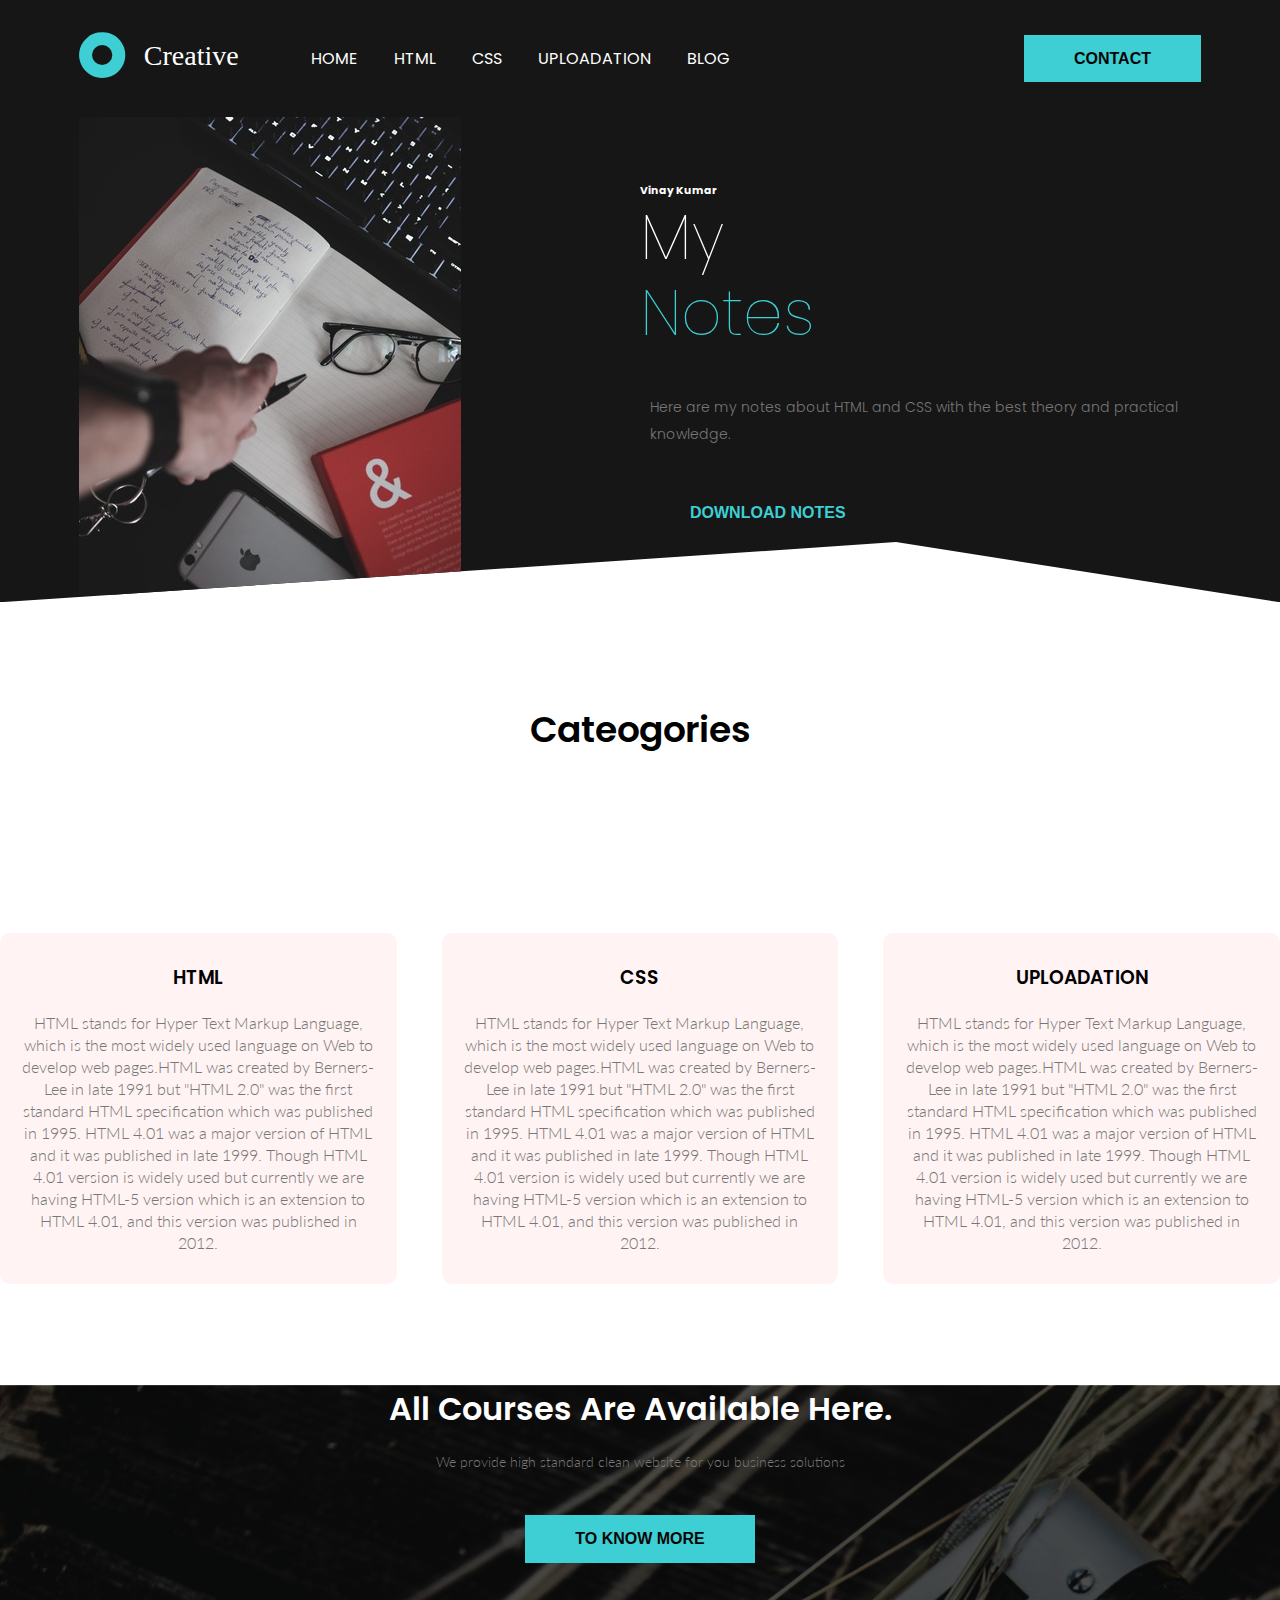
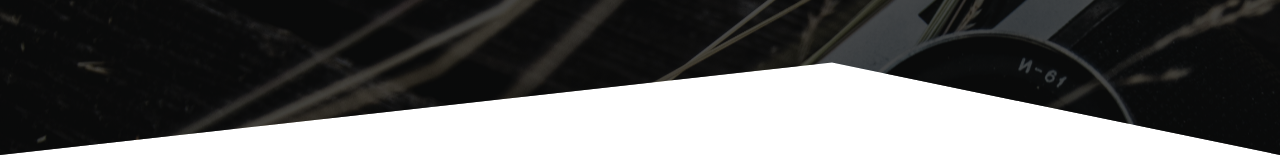
==== index.html @ 0ae2af85 "initial commit" ====
<!DOCTYPE html>
<html>
    <head>
        <title> My Notes </title>
        <link rel="stylesheet" href="./css/style.css">
        <link rel="preconnect" href="https://fonts.gstatic.com" crossorigin>
<link href="https://fonts.googleapis.com/css2?family=Poppins:wght@400;600&display=swap" rel="stylesheet">
<link rel="preconnect" href="https://fonts.googleapis.com">
<link rel="preconnect" href="https://fonts.gstatic.com" crossorigin>
<link href="https://fonts.googleapis.com/css2?family=Lato:wght@300;400;700&family=Poppins:wght@400;600&display=swap" rel="stylesheet">
     

    </head>

    <body>
         <header>
             <div class="container">
             <nav class="flex items-center justify-between ">
                 <div class="left flex items-center">
                     <div class="branding">
                         <img src="./images/logo.svg" alt="">
                     </div>
                     <div>
                         <a href="#">HOME</a>
                         <a href="#">HTML</a>
                         <a href="#">CSS</a>
                         <a href="#">UPLOADATION</a>
                         <a href="#">Blog</a>
                     </div>
                 </div>
                 <div class="right">
                     <button class="btn btn-primary">CONTACT</button>
                 </div>
             </nav>

             <div class="me flex items-center justify-between">
                 <div class="left flex-1">
                     <img src="./images/1.jpg">
                 </div>
                 <div class="right flex-1">
                     <h6> Vinay Kumar </h6>
                     <h1> My  <br><span> Notes </span></h1>
                     <p> Here are my notes about HTML and CSS with the best
                         theory and practical knowledge. </p>

                     <div>
                         <button class="btn btn-secondary"> DOWNLOAD NOTES</button>
                     </div>
                 </div>
             </div>
            </div>
         </header>

         <section class="basic">
             <h1> Cateogories </h1>

             <div class="row">
                <div class="col">
                    <h3> HTML </h3>
                    <p>HTML stands for Hyper Text Markup Language, which is the most widely used language on 
                       Web to develop web pages.HTML was created by Berners-Lee in late 1991 but "HTML 2.0" was the first standard HTML 
                       specification which was published in 1995. HTML 4.01 was a major version of HTML and it 
                       was published in late 1999. Though HTML 4.01 version is widely used but currently we are 
                       having HTML-5 version which is an extension to HTML 4.01, and this version was published 
                       in 2012.
                       </p>
                </div>
   
                <div class="col">
                   <h3> CSS </h3>
                   <p>HTML stands for Hyper Text Markup Language, which is the most widely used language on 
                      Web to develop web pages.HTML was created by Berners-Lee in late 1991 but "HTML 2.0" was the first standard HTML 
                      specification which was published in 1995. HTML 4.01 was a major version of HTML and it 
                      was published in late 1999. Though HTML 4.01 version is widely used but currently we are 
                      having HTML-5 version which is an extension to HTML 4.01, and this version was published 
                      in 2012.
                      </p>
               </div>
   
               <div class="col">
                   <h3> UPLOADATION </h3>
                   <p>HTML stands for Hyper Text Markup Language, which is the most widely used language on 
                      Web to develop web pages.HTML was created by Berners-Lee in late 1991 but "HTML 2.0" was the first standard HTML 
                      specification which was published in 1995. HTML 4.01 was a major version of HTML and it 
                      was published in late 1999. Though HTML 4.01 version is widely used but currently we are 
                      having HTML-5 version which is an extension to HTML 4.01, and this version was published 
                      in 2012.
                    </p>
               </div>
             </div>


         </section>


         <section class="footer">
            <h1> All Courses Are Available Here.</h1>
            <p> We provide high standard clean website for you business solutions</p>
            <button class="btn btn-primary">To Know More </button>
        </section>

    </body>
</html>
---- css/style.css ----
@import 'utilities.css';

:root{
    --primary:#3DCFD3;
    --dark:#161616;
    --pure:#FFFFFF;
    --ternary:#898989;
    --light:#F2F2F2;
    --secondary: #070606;
}

body{
    font-family: 'Poppins',sans-serif;
}

*{
    padding: 0;
    margin: 0;
    box-sizing: border-box;
    --webkit-font-smotthing: antialiased;
}



header{
    background: var(--dark);
    clip-path: polygon(0 0, 100% 0, 100% 100%, 70% 90%, 0 100%);
}

.container{
    max-width: 1152px;
    padding: 0 15px;
    margin: 0 auto;
}

header nav .left a{
    color:  var(--pure);
    text-decoration: none;
    margin-right: 2rem;
    text-transform: uppercase;
    transition: 0.3;
}

header nav .left a:hover{
    color: var(--primary);
}

header nav{
    padding: 2rem 0;
}

header nav .branding{
    margin-right: 3rem;
}

.btn{
    padding:0.8rem 3rem;
    font-size: 1rem;
    font-weight: 600;
    border: 2px solid transparent;
    outline: none;
    cursor: pointer;
    text-transform: uppercase;
}

.btn-primary{
    background: var(--primary);
    color: var(--secondary);
}

.btn-primary:hover{
    background: transparent;
    border-color: var(--primary);
    color: var(--primary);
}

.hero .left img{
    width: 400px;
}

.me .right{
    color: var(--pure);
}

.me .right h1{
    font-size: 4rem;
    font-weight: 100;
    line-height: 1.2;
    margin-bottom: 2rem;
}

.me .right h1 span{
    color: var(--primary);
}

.me .right p{
    line-height: 1.9;
    margin-bottom: 2rem;
}





.basic{
    width: auto;
    margin: auto;
    text-align: center;
    padding-top: 100px;
     
}

h1{
    font-size: 36px;
    font-weight: 600;
}

p{
    color: #777;
    font-size: 14px;
    font-weight: 300;
    line-height: 22px;
    padding: 10px;
}

.row{
    margin-top: 5%;
    display: flex;
    justify-content: space-between;
    
}


.col{
    flex-basis: 31%;
    background: #fff3f3;
    border-radius: 10px;
    margin-bottom: 5px;
    padding: 20px 12px;
    box-sizing: border-box;
    transition: 0.5s;
}

h3{
    text-align: center;
    font-weight: 600; 
    margin: 10px 0;
    
}

.col:hover{
    box-shadow: 0 0 20px 0px rgba( 0,0,0,0.7);
}


section.footer{
    text-align: center;
    margin-top: 6rem;
    background: linear-gradient(rgba(0,0,0,0.7),rgba(0,0,0,0.7)),url(../images/camera.png);
    color: var(--pure);
    clip-path: polygon(0 0, 100% 0, 100% 100%, 65% 75%, 0 100%);
    padding-bottom: 12rem;
}

section.footer h1{
    font-size: 2rem;
    margin-bottom: 0.5rem;
}
section.footer p{
    margin-bottom: 2rem;
    font-family: 'Lato',sans-serif;
}

.col{
    margin-top: 7rem;
    background: #fff3f3;
    border-radius: 10px;
    margin-bottom: 5px;
    padding: 20px 12px;
    box-sizing: border-box;
}

 .col p{
     font-family: 'Lato';
     font-size: 1rem;
 }
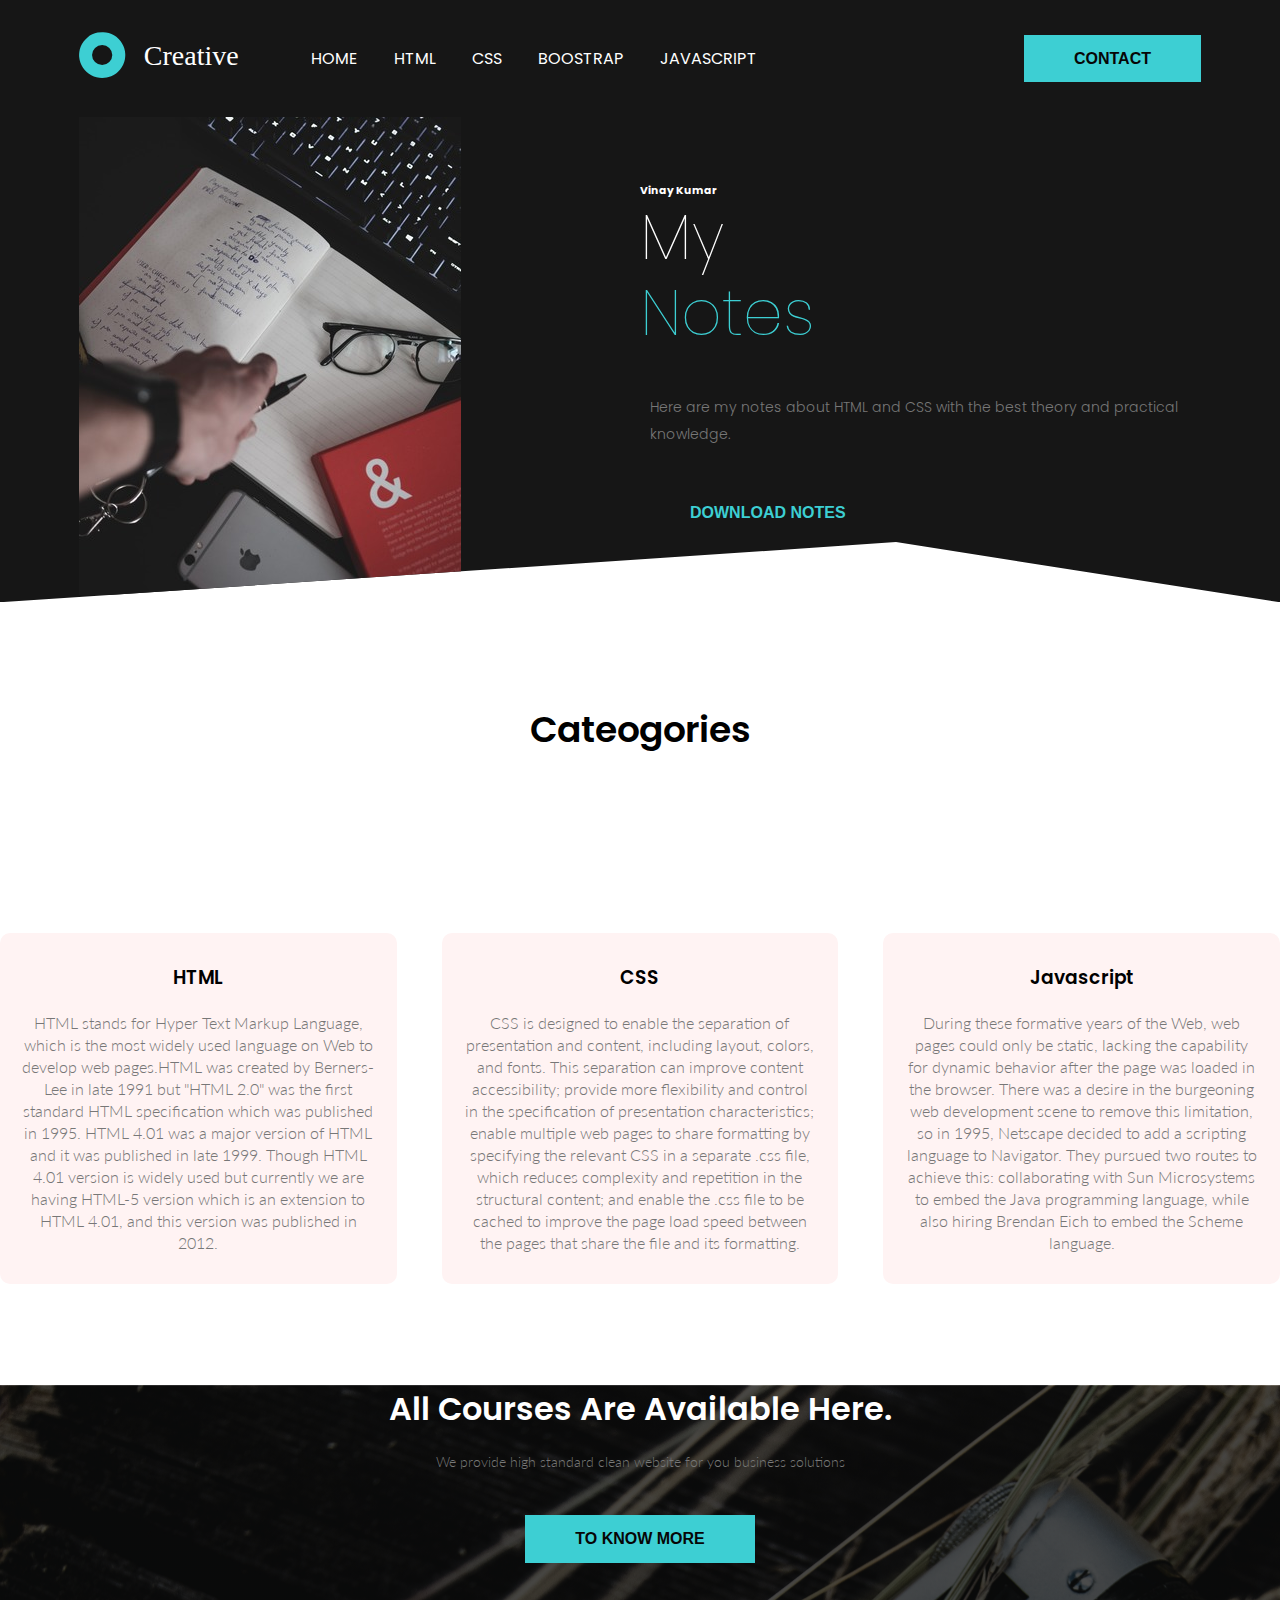
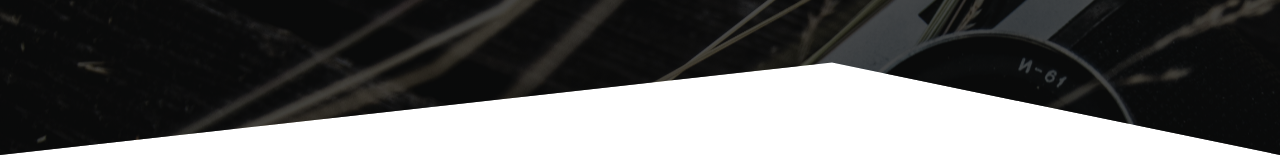
==== commit 3652d35f: "initial commit" ====
--- a/index.html
+++ b/index.html
@@ -22,10 +22,10 @@
                      </div>
                      <div>
                          <a href="#">HOME</a>
-                         <a href="#">HTML</a>
-                         <a href="#">CSS</a>
-                         <a href="#">UPLOADATION</a>
-                         <a href="#">Blog</a>
+                         <a href="html.html">HTML</a>
+                         <a href="css.html">CSS</a>
+                         <a href="bootstrap.html">Boostrap</a>
+                         <a href="javascript.html">Javascript</a>
                      </div>
                  </div>
                  <div class="right">
@@ -68,23 +68,13 @@
    
                 <div class="col">
                    <h3> CSS </h3>
-                   <p>HTML stands for Hyper Text Markup Language, which is the most widely used language on 
-                      Web to develop web pages.HTML was created by Berners-Lee in late 1991 but "HTML 2.0" was the first standard HTML 
-                      specification which was published in 1995. HTML 4.01 was a major version of HTML and it 
-                      was published in late 1999. Though HTML 4.01 version is widely used but currently we are 
-                      having HTML-5 version which is an extension to HTML 4.01, and this version was published 
-                      in 2012.
+                   <p>CSS is designed to enable the separation of presentation and content, including layout, colors, and fonts. This separation can improve content accessibility; provide more flexibility and control in the specification of presentation characteristics; enable multiple web pages to share formatting by specifying the relevant CSS in a separate .css file, which reduces complexity and repetition in the structural content; and enable the .css file to be cached to improve the page load speed between the pages that share the file and its formatting.
                       </p>
                </div>
    
                <div class="col">
-                   <h3> UPLOADATION </h3>
-                   <p>HTML stands for Hyper Text Markup Language, which is the most widely used language on 
-                      Web to develop web pages.HTML was created by Berners-Lee in late 1991 but "HTML 2.0" was the first standard HTML 
-                      specification which was published in 1995. HTML 4.01 was a major version of HTML and it 
-                      was published in late 1999. Though HTML 4.01 version is widely used but currently we are 
-                      having HTML-5 version which is an extension to HTML 4.01, and this version was published 
-                      in 2012.
+                   <h3> Javascript</h3>
+                   <p>During these formative years of the Web, web pages could only be static, lacking the capability for dynamic behavior after the page was loaded in the browser. There was a desire in the burgeoning web development scene to remove this limitation, so in 1995, Netscape decided to add a scripting language to Navigator. They pursued two routes to achieve this: collaborating with Sun Microsystems to embed the Java programming language, while also hiring Brendan Eich to embed the Scheme language.
                     </p>
                </div>
              </div>
--- a/css/style.css
+++ b/css/style.css
@@ -184,3 +184,44 @@
      font-family: 'Lato';
      font-size: 1rem;
  }
+
+ 
+#menu{
+    margin-top: 5px;
+    display: flex;
+    float: left;
+    padding-top: 3rem;
+}
+
+.leftmenu{
+    background-color: #E7E9EB;
+    width: 20rem;
+}
+
+.leftmenu a:link{
+    padding: 50px;
+    font-size: 20px;
+    font-style: italic;
+    line-height: 13px;
+    text-decoration: none;
+}
+
+.onlycontent{
+    padding-left: 60px;
+}
+
+pre{
+    display: block;
+    margin-block-start: 1rem;
+    margin-block-end: 1rem;
+    font-size: 18px; 
+}
+
+.btnn{
+    float: right;
+    display: inline-block;
+    width: 3rem;
+    background-color: #3DCFD3;
+}
+
+
